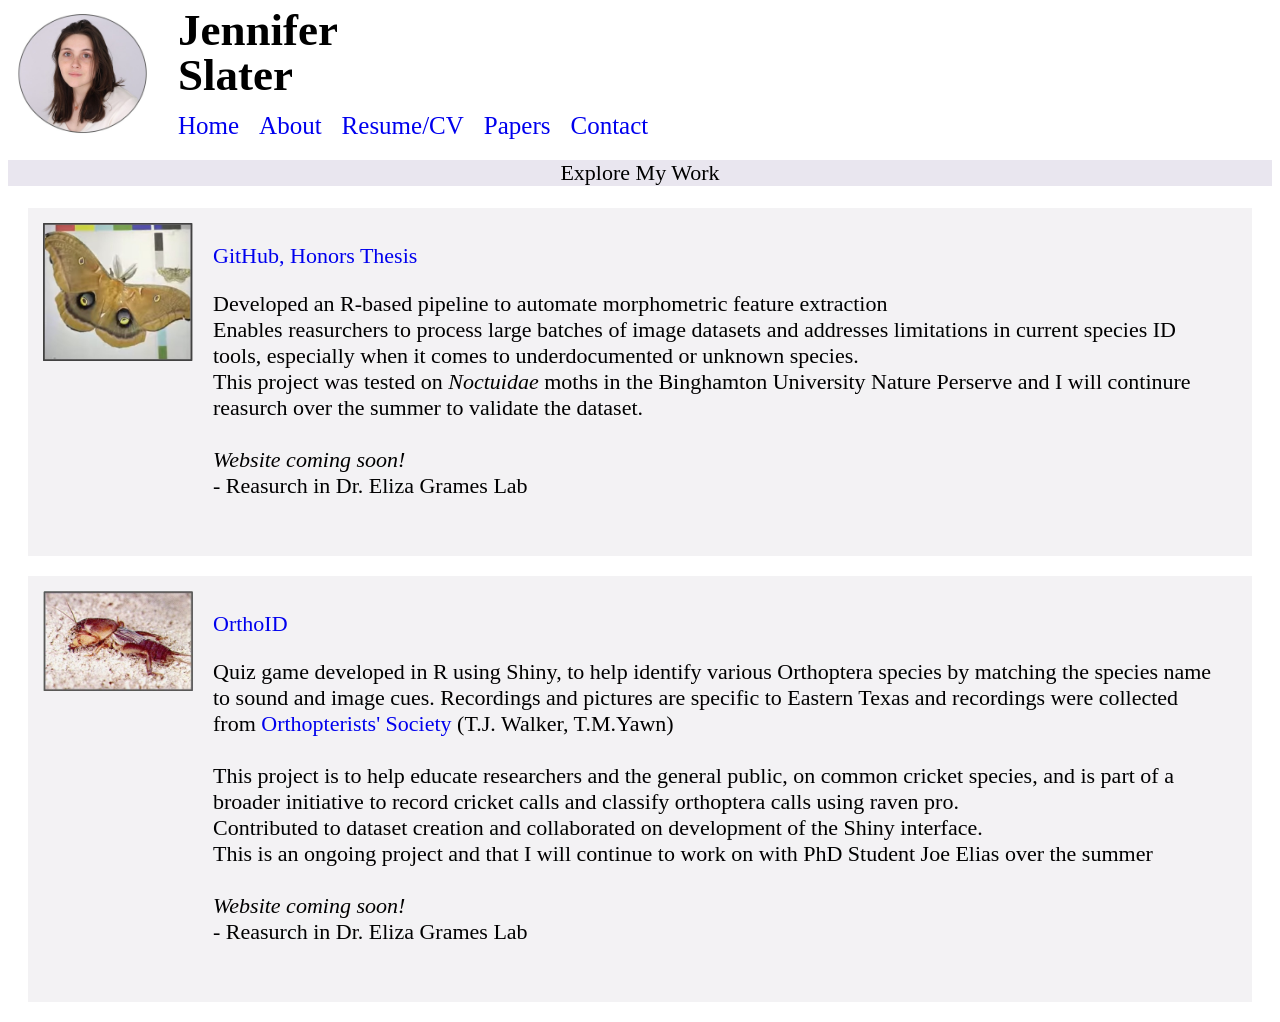
==== index.html @ f5002fd4 "Rename Index.html to index.html" ====
<!DOCTYPE html>
<html lang="en">

<head>

	<title>MainPage</title>
	<meta charset="UTF-8">
	<meta name="viewport" content="width=device-width, initial-scale=1">

	<link rel="stylesheet" href="style.css">
</head>



<div class="Heading">
	<div class="My_pic">
		<img src="Jennifer_Slater.jpg" alt="Its me!" width="150">
	<div class="My_name">
		<h1>Jennifer</h1>
		<h1>Slater</h1>

	<div class="Page_links">
		<nav>
 		<a href="Index.html">Home</a>
  		<a href="Pages\about.html">About</a>
  		<a href="Pages\resume.html">Resume/CV</a>
  		<a href="Pages\papers.html">Papers</a>
  		<a href="Pages\contact.html">Contact</a>
		</nav>

	</div>
	</div>
	</div>
</div>

<div class="cute_box_thing">
  	<p>Explore My Work</p>
</div>


<div class="info">
	<div class="moth">
		<img src="Moth_Morphometrics.jpg" alt="Image of Polyphemus moth and pale-winged gray:
Antheraea polyphemus, Iridopsis ephyraria" width="150">
	</div>


<div class="words">
	<div class="Moth_Morphometrics">
  		<a href="https://github.com/JenniferSlater/Moth-Outline-and-shape-detection " target="_blank">GitHub,</a>
		<a href="https://docs.google.com/document/d/1kPd5wu8rlvIAc2tuPMdbRr9myOy5qNXS0PARaLnSZC8/edit?tab=t.0" target="_blank">Honors Thesis</a>

		<p>Developed an R-based pipeline to automate morphometric feature extraction <br>
		Enables reasurchers to process large batches of image datasets and addresses limitations in current species ID tools, especially when it comes to underdocumented or unknown species. <br>
		This project was tested on <i>Noctuidae</i> moths in the Binghamton University Nature Perserve and I will continure reasurch over the summer to validate the dataset. 

<br><br><i>Website coming soon!</i><br>- Reasurch in Dr. Eliza Grames Lab</p>
	</div>
</div>
</div>


<div class="info">

	<div class="Northern_mole_cricket">
		<img src="Mole_Cricket.jpg" alt="Image of Northern mole cricket: Neocurtilla hexadactyla, photographed by J.L. Caster, University of Flordia" width="150">
	</div>


<div class="words">
	<div class="Ortho_App">
			<a href="https://github.com/JenniferSlater/OrthoID" target="_blank">OrthoID</a>

		<p>Quiz game developed in R using Shiny, to help identify various Orthoptera species by matching the species name to sound and image cues.
Recordings and pictures are specific to Eastern Texas and recordings were collected from <a href="https://orthsoc.org/sina/index.htm" target="_blank">Orthopterists' Society</a> (T.J. Walker, T.M.Yawn)<br><br>
This project is to help educate researchers and the general public, on common cricket species, and is part of a broader initiative to record cricket calls and classify orthoptera calls using raven pro.<br>
Contributed to dataset creation and collaborated on development of the Shiny interface.<br>This is an ongoing project and that I will continue to work on with PhD Student Joe Elias over the summer<br><br><i>Website coming soon!</i><br>- Reasurch in Dr. Eliza Grames Lab</p>
	</div>

</div>

</div>



</body>
</html>
---- style.css ----
body {
  background-color: white;
}

.My_pic {
	display: flex;
	align-items: center; 
	gap: 20px;        
}

.My_name h1 {
	margin: 0;
	line-height: 1;
	font-size: 45px;
	font-family: Times New Roman;
	
}

.Page_links nav {
	line-height: 1;
  	display: flex;
  	gap: 20px;      
  	margin-top: 15px;
}

.Page_links a {
	text-decoration: none; 
	font-size: 25px;
	font-family: Times New Roman;

}

.cute_box_thing {
	text-align: center;
	font-size: 22px;
	background-color: #e9e6efff;

}

.info{
	font-size: 22px;
	display: flex;
	padding: 15px;
	margin: 20px;
	background: #f2f1f3dd;

}

.Apic{
	border: 2px solid black;

}

.about_section {
  display: flex;
}

.Moth_Morphometrics a,
.Ortho_App a {
	text-decoration: none;
}




.p{
	font-size: 22px;
	color: #333;
	line-height: 1;
	padding: 5px;

}

.words{
	margin: 20px;
}

.infoc{
	display: flex;
	flex-direction: column;
	font-size: 22px;
	padding: 15px;
	margin: 20px;
	background: #f2f1f3dd;

}

row{
	display: flex;
	gap: 10px;

}
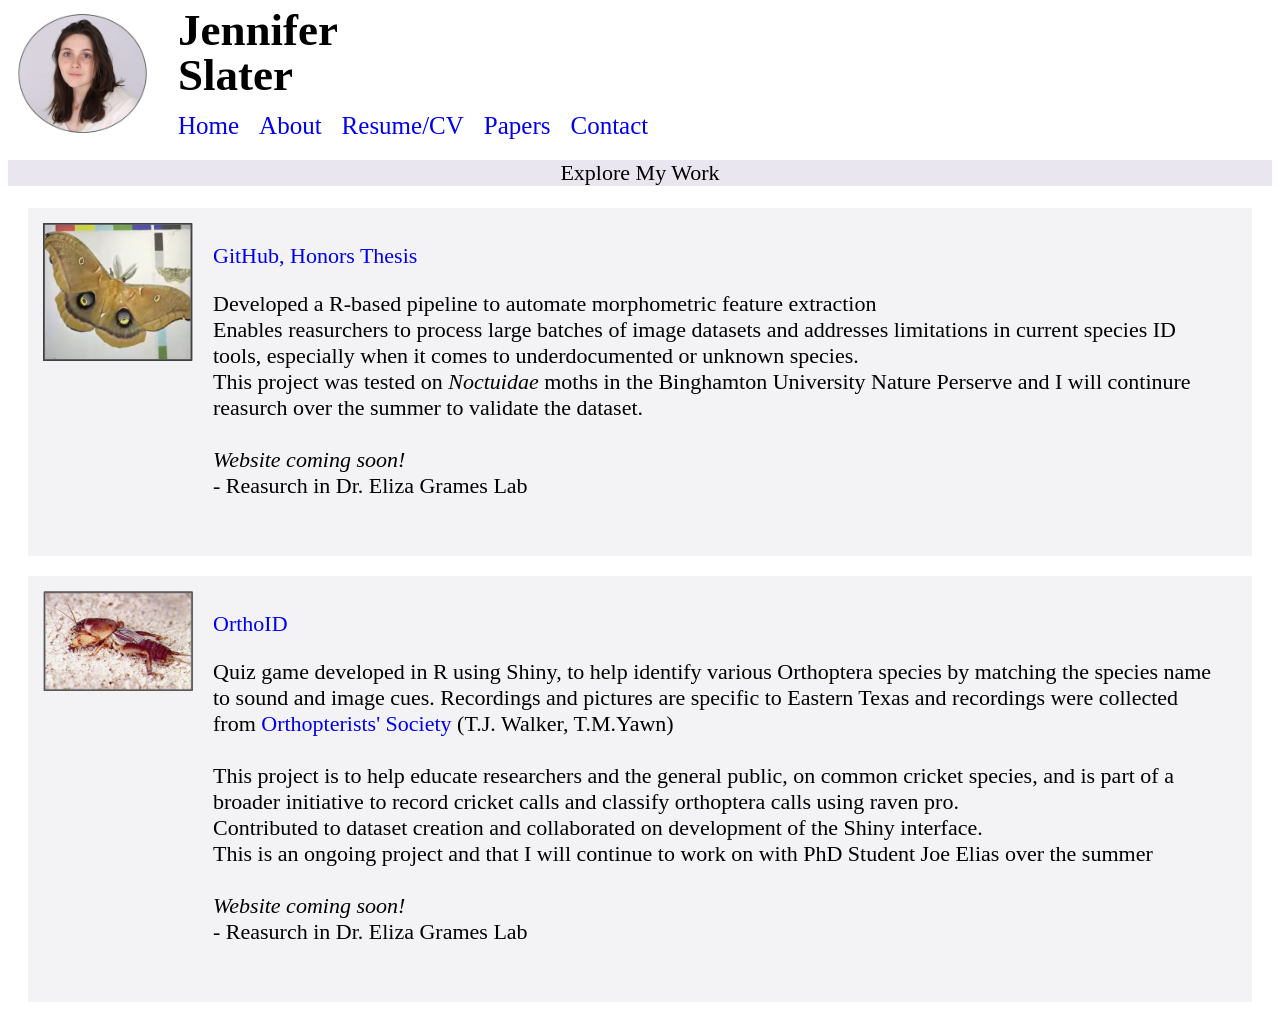
==== commit 4cff53d5: "Update index.html" ====
--- a/index.html
+++ b/index.html
@@ -21,7 +21,7 @@
 
 	<div class="Page_links">
 		<nav>
- 		<a href="Index.html">Home</a>
+ 		<a href="index.html">Home</a>
   		<a href="Pages\about.html">About</a>
   		<a href="Pages\resume.html">Resume/CV</a>
   		<a href="Pages\papers.html">Papers</a>
@@ -50,7 +50,7 @@
   		<a href="https://github.com/JenniferSlater/Moth-Outline-and-shape-detection " target="_blank">GitHub,</a>
 		<a href="https://docs.google.com/document/d/1kPd5wu8rlvIAc2tuPMdbRr9myOy5qNXS0PARaLnSZC8/edit?tab=t.0" target="_blank">Honors Thesis</a>
 
-		<p>Developed an R-based pipeline to automate morphometric feature extraction <br>
+		<p>Developed a R-based pipeline to automate morphometric feature extraction <br>
 		Enables reasurchers to process large batches of image datasets and addresses limitations in current species ID tools, especially when it comes to underdocumented or unknown species. <br>
 		This project was tested on <i>Noctuidae</i> moths in the Binghamton University Nature Perserve and I will continure reasurch over the summer to validate the dataset. 
 
